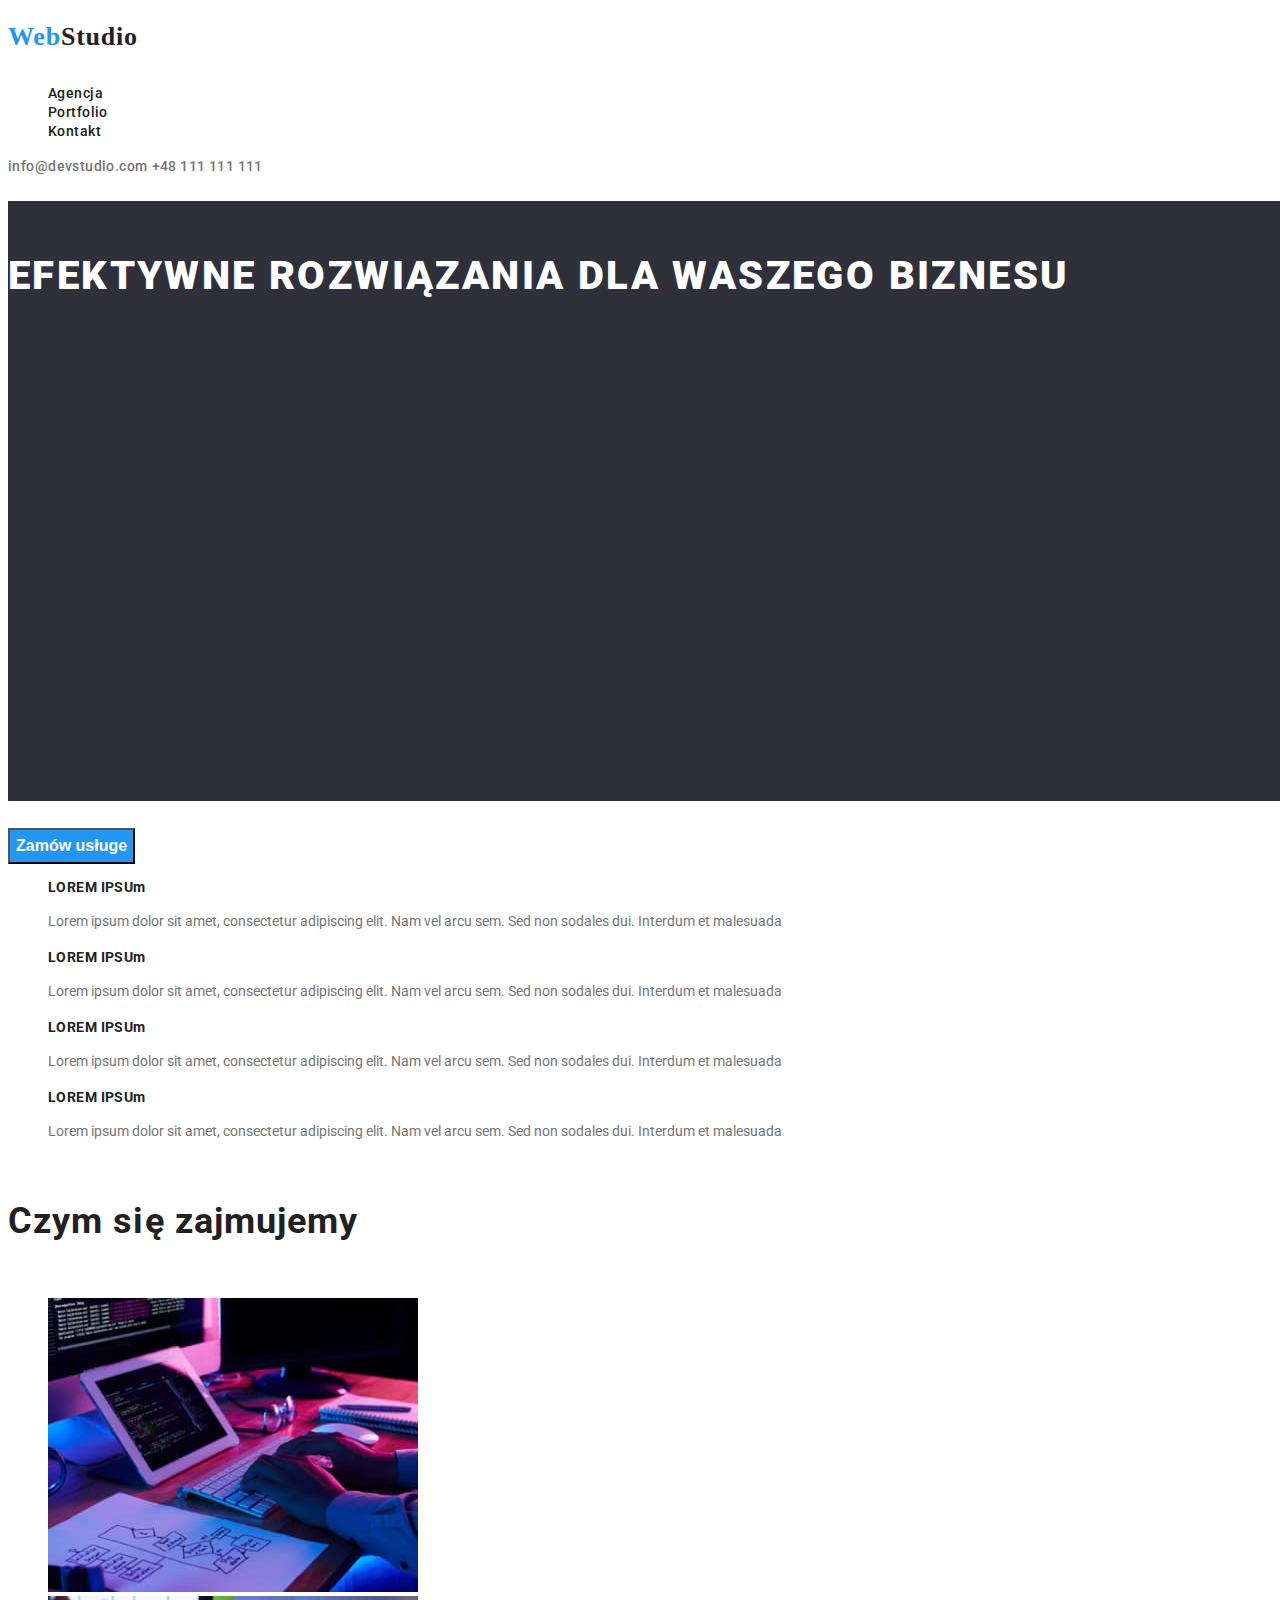
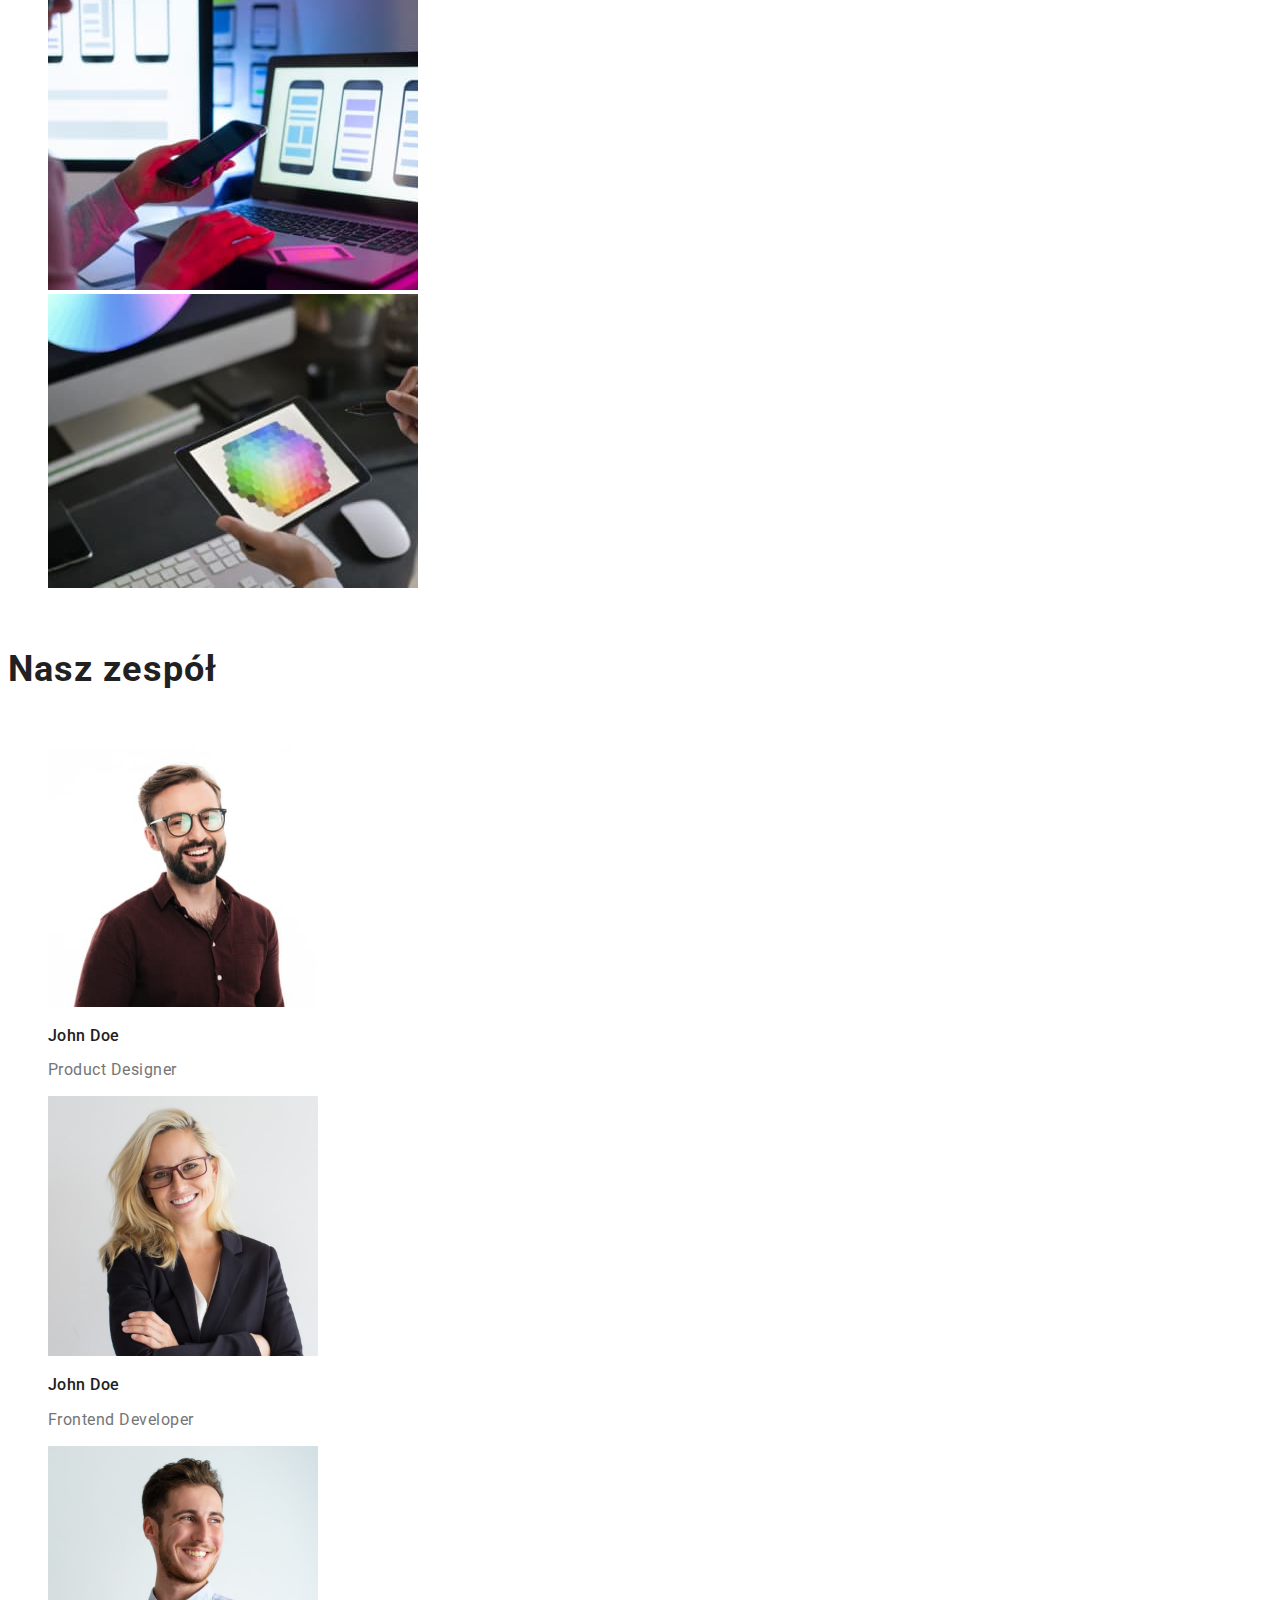
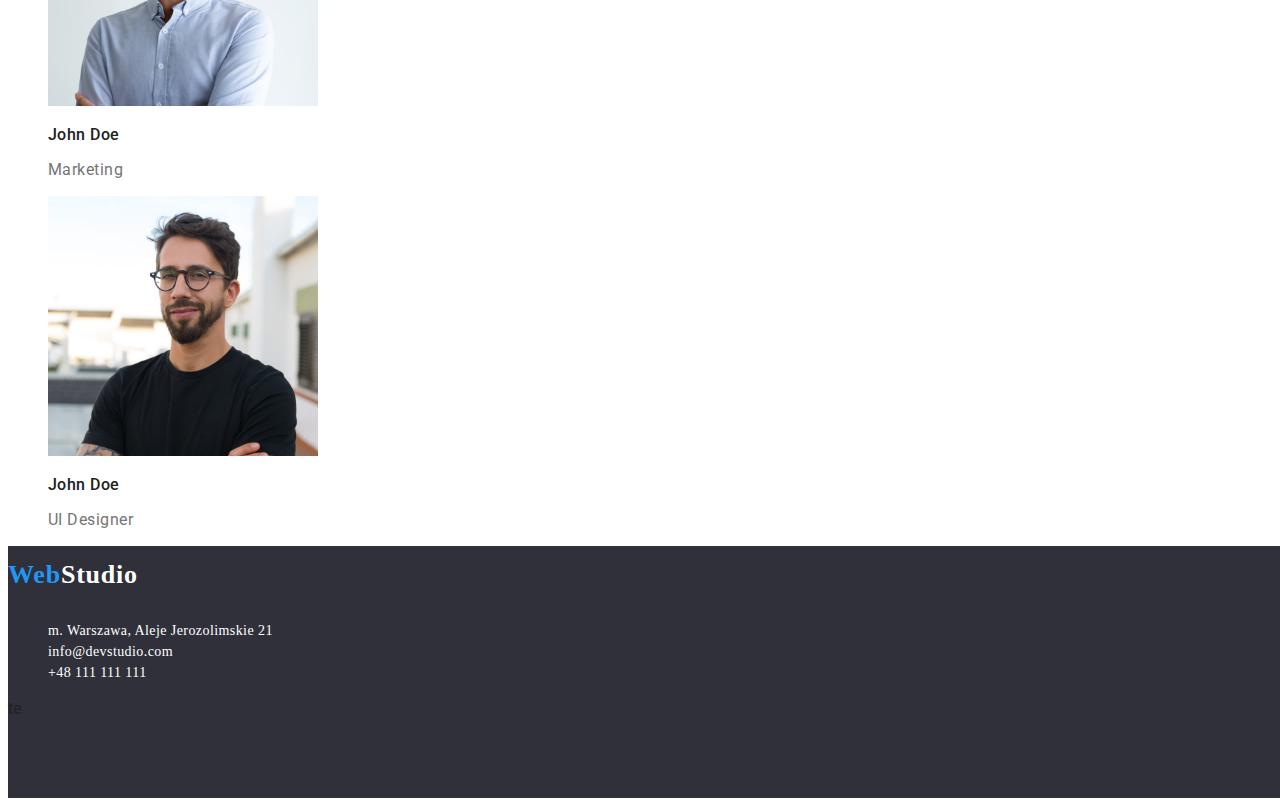
==== index.html @ a069da62 "first commit hw3" ====
<!DOCTYPE html>
<html lang="pl">
<head>
    <meta charset="UTF-8">
    <meta http-equiv="X-UA-Compatible" content="IE=edge">
    <meta name="viewport" content="width=device-width, initial-scale=1.0">
    <title>Document</title> 
    <link rel="stylesheet" href="./css/style.css">
    <link rel="preconnect" href="https://fonts.googleapis.com">
    <link rel="preconnect" href="https://fonts.gstatic.com" crossorigin>
    <link href="https://fonts.googleapis.com/css2?family=Roboto:wght@400;500;900&display=swap" rel="stylesheet">  
</head>
<body>
    <header> <!--Menu w Figmie - Główny nagłówek z linkami. WebStudio jest w liście?--> 
        <Span > 
            <a class="brand-logo" href="./index.html"><span class="first-half-webstudio">Web</span><span class="second-half-webstudio">Studio</span></a>
        </Span>
        <nav>
            <ul class="link">
                <li><a class="link-style" href="#">Agencja</a></li>
                <li><a class="link-style" href="./portfolio.html">Portfolio</a></li>
                <li><a class="link-style" href="#">Kontakt</a></li> 
            </ul> 
        </nav>  
         <a class="link-contact" href="mailto:info@devstudio.com">info@devstudio.com</a> 
         <a class="link-contact" href="tel:+48111111111">+48 111 111 111</a>
    </header> 
    <main> 
        <!--Szara sekcja z przyciskiem-->  
             <h1 class="large-text">EFEKTYWNE ROZWIĄZANIA DLA WASZEGO BIZNESU</h1> 
             <button class="bth1" type="button">Zamów usługe</button> 
        <!--Nasze atuty--> 
            <ul class="list-text">
                <li> 
                    <h3 class="list-text1">LOREM IPSUm</h3>
                    <p class="list-text2">Lorem ipsum dolor sit amet, consectetur adipiscing elit. Nam vel arcu sem. Sed non sodales dui. Interdum et malesuada<p>
                <li> 
                    <h3 class="list-text1">LOREM IPSUm</h3>
                    <p class="list-text2">Lorem ipsum dolor sit amet, consectetur adipiscing elit. Nam vel arcu sem. Sed non sodales dui. Interdum et malesuada<p>
                <li> 
                    <h3 class="list-text1">LOREM IPSUm</h3>
                    <p class="list-text2">Lorem ipsum dolor sit amet, consectetur adipiscing elit. Nam vel arcu sem. Sed non sodales dui. Interdum et malesuada<p>
                <li> 
                    <h3 class="list-text1">LOREM IPSUm</h3>
                    <p class="list-text2">Lorem ipsum dolor sit amet, consectetur adipiscing elit. Nam vel arcu sem. Sed non sodales dui. Interdum et malesuada<p>
                </li>
            </ul>
        <!--Czym się zajmujemy  bloki ze zdjęciami-->
            <h2 class="expert">Czym się zajmujemy</h2>
            <ul class="list-expert"> 
                <li> 
                    <img  
                        src="images/images1/box1.jpg"  
                        alt="programista piszący kod na klawiaturze"  
                        width="370"  
                        height="294" 
                    /> 
                </li>
                <li> 
                    <img  
                        src="images/images1/box2.jpg"  
                        alt="kobieta testuje aplikacje na telefonie"  
                        width="370" 
                        height="294" 
                    /> 
                </li>
                <li> 
                    <img  
                        src="images/images1/box3.jpg"  
                        alt="grafik wybierający kolor na tablecie"  
                        width="370"  
                        height="294" 
                    /> 
                <li>
            </ul>
        <!--Nasz zespół jest listą?-->
            <h2 class="team">Nasz zespół</h2>
            <ul class="list-team">   
                <li> 
                    <img  
                        src="images/images2/img1.jpg"  
                        alt="Mężczyzna w okularch i brązowej koszuli uśmiecha się"  
                        width="270"  
                        height="260" 
                    />  
                    <h3 class="team-name">John Doe</h3>
                    <p class="team-expert">Product Designer</p> 
                <li>  
                    <img  
                        src="images/images2/img2.jpg"  
                        alt="Kobieta w okularach uśmiecha się"  
                        width="270"  
                        height="260" 
                    />
                    <h3 class="team-name">John Doe</h3>
                    <p class="team-expert">Frontend Developer</p> 
                <li> 
                    <img  
                        src="images/images2/img3.jpg"  
                        alt="Mężczyzna w błękitnej koszuli uśmiecha się"  
                        width="270"  
                        height="260" 
                    />
                    <h3 class="team-name">John Doe</h3>
                    <p class="team-expert">Marketing</p>
                <li>
                    <img  
                        src="images/images2/img4.jpg"  
                        alt="Mężczyzna z zarostem i okularach uśmiecha się"  
                        width="270"  
                        height="260" 
                    />
                    <h3 class="team-name">John Doe</h3>
                    <p class="team-expert">UI Designer</p>
                </li>
            </ul>
    </main> 
    <footer>  
        <div class="background-foot"> 
            <a class="brand-logo" href="./index.html"><span class="first-half-webstudio">Web</span><span class="second-half-webstudio2">Studio</span></a>
            <address> 
                <ul class="list-adress">
                    <li><a class="adress-footer1" href="https://goo.gl/maps/7ZxhDKWCxvy8bxdD8"> m. Warszawa, Aleje Jerozolimskie 21</a></li>
                    <li><a class="adress-footer1" href="mailto:info@devstudio.com">info@devstudio.com</a></li>
                    <li><a class="adress-footer1" href="tel:+48111111111">+48 111 111 111</a></li>
                </ul> 
            </address>te
        </div>
    </footer>
</body>
</html>
---- css/style.css ----
body { 
    font-family: Roboto; sans-serif; 
    color: #212121;
 }  
  
.brand-logo { 
    text-decoration:none;
 }

.first-half-webstudio {
    font-family:Raleway;
    font-weight: 700;
    font-size: 26px;
    line-height: 1.93em;
    letter-spacing: 0.03em;
    color: #2196F3;
}

.second-half-webstudio {
    font-family: Raleway;
    font-weight: 700;
    font-size: 26px;
    line-height: 2.25em;
    letter-spacing: 0.03em;
    color: #212121;
}
.second-half-webstudio2 {
    font-family: Raleway;
    font-weight: 700;
    font-size: 26px;
    line-height: 2.25em;
    letter-spacing: 0.03em;
    color: #fff;
}
.link-style {   
    text-decoration: none; 
    font-weight: 500; 
    font-size: 14px;   
    line-height: 0.88em; 
    letter-spacing: 0.03em; 
    color: #212121;
}  

.link-contact { 
    text-decoration: none;
    color: #757575;
    font-weight: 500;
    font-size: 14px;
    line-height: 0.88em;
    letter-spacing: 0.03em;
} 
 
.link-contact:hover, .link-style:hover {  
    color: #2196F3;
} 
 
.bth1 { 
    background-color: #2196F3; 
    color: #ffff;
    font-weight: 700;
    font-size: 16px;
    line-height: 1.88em;
    cursor: pointer; 
}

.bth2 {
    font-weight: 500; 
    font-size: 16px; 
    line-height: 1.88em; 
    cursor: pointer;
}  

.bth2:hover, .bth2:focus { 
    background-color: #2196F3; 
    color: white; 
} 
 
.link, .list-bth, .list-adress, .list-works, .list-text, 
.list-team, .list-expert { 
    list-style-type: none; 
}  

.list-works1 {  
    font-weight: 700;
    font-size: 18px;
    line-height: 1.88em; 
    letter-spacing: 0.06em; 
} 

.list-works2 {  
    font-weight: 700;
    font-size: 16px;
    line-height: 1.88em; 
    letter-spacing: 0.03em;  
    color: #757575;
} 

.background-foot {
    background-color: #2f303a;
    width: 1600px; 
    height: 252px; 
    left: 0px;
    top: 2097px;
}

.adress-footer1 {  
    font-style: normal;
    text-decoration: none;
    color: #ffff;
    font-family: Raleway;
    font-size: 14px;
    line-height: 1.5em;
    letter-spacing: 0.03em;
}
.adress-footer2 {  
    font-style: normal;
    text-decoration: underline;
    color: rgb(255, 255, 255, 0.6);
    font-family: Raleway;
    font-size: 14px;
    line-height: 1.5em;
    letter-spacing: 0.03em;
} 
.adress-footer3 { 
    font-style: normal;
    text-decoration: none;
    color: rgb(255, 255, 255, 0.6);
    font-family: Raleway;
    font-size: 14px;
    line-height: 1.5em;
    letter-spacing: 0.03em;  
} 
 
.large-text { 
    width: 1600px; 
    height: 600px;
    left: 0px; 
    top:80px;
    font-weight: 900;
    font-size: 40px;
    line-height: 3.75em;
    letter-spacing: 0.06em;
    color: #ffff;  
    background-color: #2f303a;
}

.list-text1 { 
    font-weight: 700;
    font-size: 14px;
    line-height: 1.14em;
    letter-spacing: 0.03em;
}
 
.list-text2 { 
    font-size: 14px;
    line-height: 1.71em;
    letter: spacing 0.03em;; 
    color: #757575;
} 

.team, .expert {
    font-weight: 700;
    font-size: 36px;
    line-height: 2.63em;
    letter-spacing: 0.03em;
} 
 
.team-name {
    font-weight: 500;
    font-size: 16px;
    line-height: 1.18em;
    letter-spacing: 0.03em; 
} 
.team-expert { 
    font-size: 16px;
    line-height: 1.18em;
    letter-spacing: 0.03em; 
    color: #757575;
}
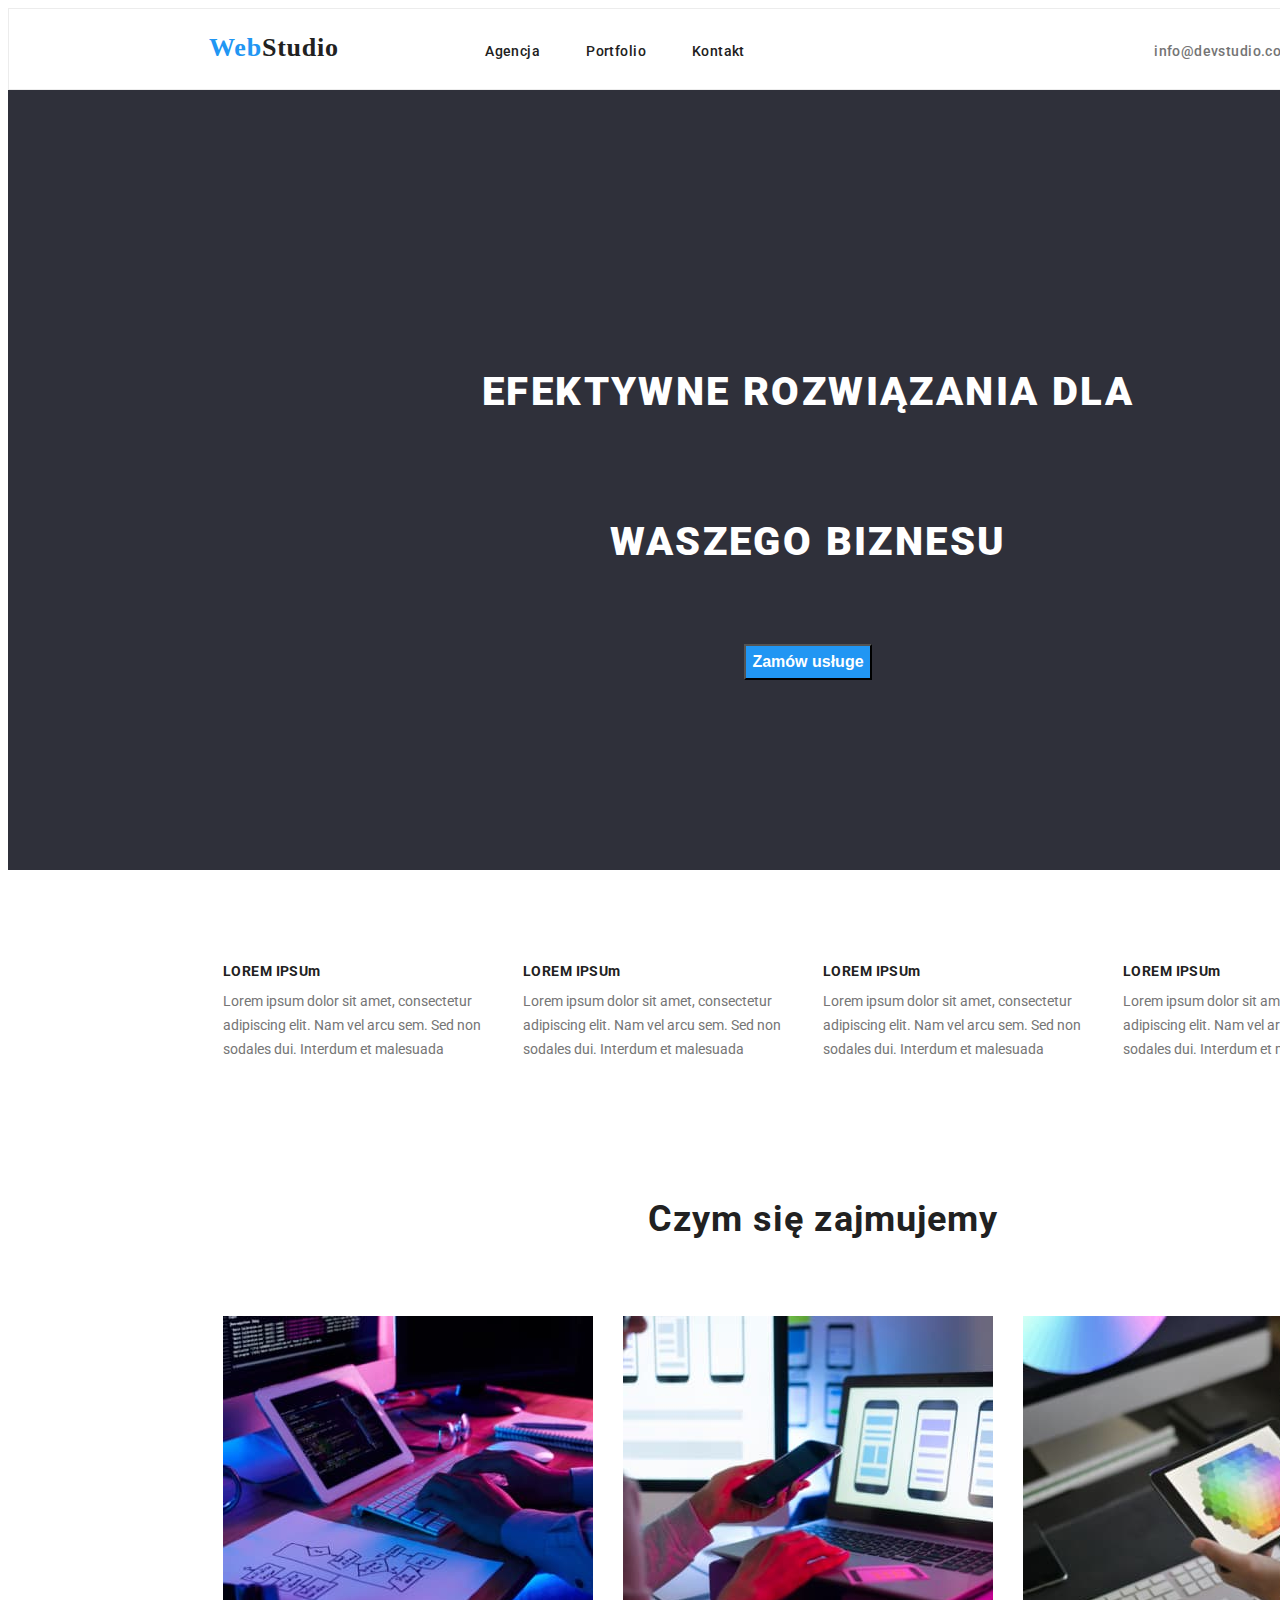
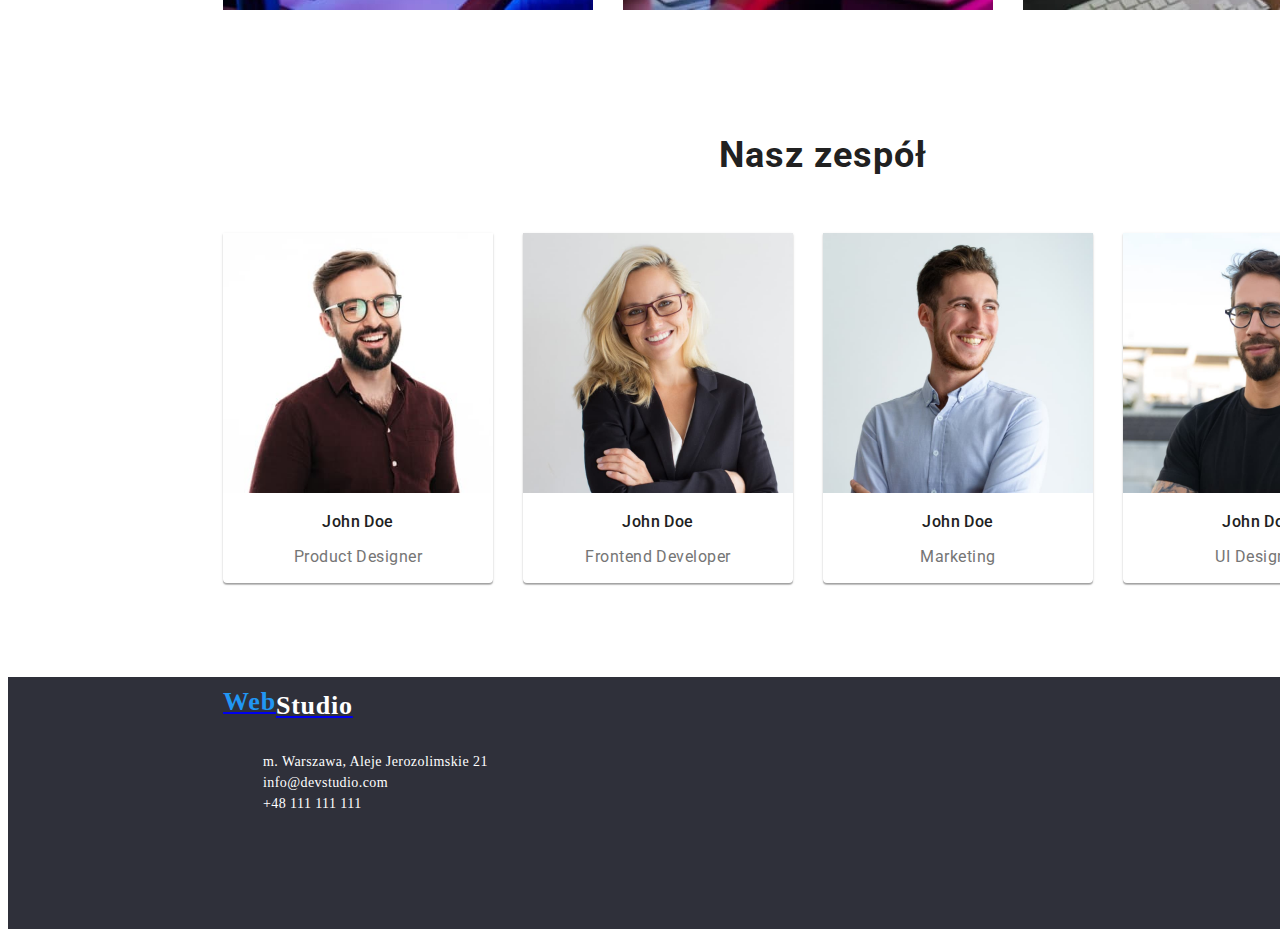
==== commit 7dbf8105: "feat: init hw03" ====
--- a/index.html
+++ b/index.html
@@ -5,50 +5,63 @@
     <meta http-equiv="X-UA-Compatible" content="IE=edge">
     <meta name="viewport" content="width=device-width, initial-scale=1.0">
     <title>Document</title> 
-    <link rel="stylesheet" href="./css/style.css">
+    <link rel="stylesheet" href="./css/style.css"> 
+    <link rel="stylesheet" href="./css/page-layout.css">
     <link rel="preconnect" href="https://fonts.googleapis.com">
     <link rel="preconnect" href="https://fonts.gstatic.com" crossorigin>
     <link href="https://fonts.googleapis.com/css2?family=Roboto:wght@400;500;900&display=swap" rel="stylesheet">  
-</head>
-<body>
-    <header> <!--Menu w Figmie - Główny nagłówek z linkami. WebStudio jest w liście?--> 
-        <Span > 
-            <a class="brand-logo" href="./index.html"><span class="first-half-webstudio">Web</span><span class="second-half-webstudio">Studio</span></a>
-        </Span>
-        <nav>
-            <ul class="link">
-                <li><a class="link-style" href="#">Agencja</a></li>
-                <li><a class="link-style" href="./portfolio.html">Portfolio</a></li>
-                <li><a class="link-style" href="#">Kontakt</a></li> 
-            </ul> 
-        </nav>  
-         <a class="link-contact" href="mailto:info@devstudio.com">info@devstudio.com</a> 
-         <a class="link-contact" href="tel:+48111111111">+48 111 111 111</a>
+</head> 
+
+<body> 
+    <header>
+       <div class="container" > 
+            <div class="navigation-list">
+                <div class="container-logo">
+                    <a class="brand-logo" href="./index.html"><span class="first-half-webstudio">Web</span><span class="second-half-webstudio">Studio</span></a>
+                </div> 
+                <nav>
+                    <ul class="link">
+                        <li><a class="link-style-agency" href="#">Agencja</a></li>
+                        <li><a class="link-style-portfolio" href="./portfolio.html">Portfolio</a></li>
+                        <li><a class="link-style-contact" href="#">Kontakt</a></li> 
+                    </ul> 
+                </nav>
+                <div class="contact-link">
+                    <a class="link-contact" href="mailto:info@devstudio.com">info@devstudio.com</a> 
+                    <a class="link-contact" href="tel:+48111111111">+48 111 111 111</a>  
+                </div>
+            </div>
+        </div>
     </header> 
-    <main> 
-        <!--Szara sekcja z przyciskiem-->  
-             <h1 class="large-text">EFEKTYWNE ROZWIĄZANIA DLA WASZEGO BIZNESU</h1> 
-             <button class="bth1" type="button">Zamów usługe</button> 
+    <main>  
+        <div class="container-first">
+            <!--Szara sekcja z przyciskiem-->  
+            <h1 class="large-text">EFEKTYWNE ROZWIĄZANIA DLA WASZEGO BIZNESU</h1>
+            <button class="bth1" type="button">Zamów usługe</button>
+        </div> 
+        <div class="container-second">
         <!--Nasze atuty--> 
             <ul class="list-text">
-                <li> 
+                <li class="list-text-li"> 
                     <h3 class="list-text1">LOREM IPSUm</h3>
                     <p class="list-text2">Lorem ipsum dolor sit amet, consectetur adipiscing elit. Nam vel arcu sem. Sed non sodales dui. Interdum et malesuada<p>
-                <li> 
+                <li class="list-text-li"> 
                     <h3 class="list-text1">LOREM IPSUm</h3>
                     <p class="list-text2">Lorem ipsum dolor sit amet, consectetur adipiscing elit. Nam vel arcu sem. Sed non sodales dui. Interdum et malesuada<p>
-                <li> 
+                <li class="list-text-li"> 
                     <h3 class="list-text1">LOREM IPSUm</h3>
                     <p class="list-text2">Lorem ipsum dolor sit amet, consectetur adipiscing elit. Nam vel arcu sem. Sed non sodales dui. Interdum et malesuada<p>
-                <li> 
+                <li class="list-tex-li"> 
                     <h3 class="list-text1">LOREM IPSUm</h3>
                     <p class="list-text2">Lorem ipsum dolor sit amet, consectetur adipiscing elit. Nam vel arcu sem. Sed non sodales dui. Interdum et malesuada<p>
                 </li>
-            </ul>
+            </ul> 
+         
+        
         <!--Czym się zajmujemy  bloki ze zdjęciami-->
             <h2 class="expert">Czym się zajmujemy</h2>
             <ul class="list-expert"> 
-                <li> 
+                <li class="list-expert-img"> 
                     <img  
                         src="images/images1/box1.jpg"  
                         alt="programista piszący kod na klawiaturze"  
@@ -56,7 +69,7 @@
                         height="294" 
                     /> 
                 </li>
-                <li> 
+                <li class="list-expert-img"> 
                     <img  
                         src="images/images1/box2.jpg"  
                         alt="kobieta testuje aplikacje na telefonie"  
@@ -64,7 +77,7 @@
                         height="294" 
                     /> 
                 </li>
-                <li> 
+                <li class="list-expert-img"> 
                     <img  
                         src="images/images1/box3.jpg"  
                         alt="grafik wybierający kolor na tablecie"  
@@ -72,11 +85,11 @@
                         height="294" 
                     /> 
                 <li>
-            </ul>
+            </ul> 
         <!--Nasz zespół jest listą?-->
             <h2 class="team">Nasz zespół</h2>
             <ul class="list-team">   
-                <li> 
+                <li class="team-images"> 
                     <img  
                         src="images/images2/img1.jpg"  
                         alt="Mężczyzna w okularch i brązowej koszuli uśmiecha się"  
@@ -85,7 +98,7 @@
                     />  
                     <h3 class="team-name">John Doe</h3>
                     <p class="team-expert">Product Designer</p> 
-                <li>  
+                <li class="team-images">  
                     <img  
                         src="images/images2/img2.jpg"  
                         alt="Kobieta w okularach uśmiecha się"  
@@ -94,7 +107,7 @@
                     />
                     <h3 class="team-name">John Doe</h3>
                     <p class="team-expert">Frontend Developer</p> 
-                <li> 
+                <li class="team-images"> 
                     <img  
                         src="images/images2/img3.jpg"  
                         alt="Mężczyzna w błękitnej koszuli uśmiecha się"  
@@ -103,7 +116,7 @@
                     />
                     <h3 class="team-name">John Doe</h3>
                     <p class="team-expert">Marketing</p>
-                <li>
+                <li class="team-images">
                     <img  
                         src="images/images2/img4.jpg"  
                         alt="Mężczyzna z zarostem i okularach uśmiecha się"  
@@ -113,19 +126,20 @@
                     <h3 class="team-name">John Doe</h3>
                     <p class="team-expert">UI Designer</p>
                 </li>
-            </ul>
+            </ul> 
+        </div>
     </main> 
     <footer>  
-        <div class="background-foot"> 
-            <a class="brand-logo" href="./index.html"><span class="first-half-webstudio">Web</span><span class="second-half-webstudio2">Studio</span></a>
+        <div class="container-footer"> 
+            <a class="brand-logo-footer" href="./index.html"><span class="first-half-webstudio">Web</span><span class="second-half-webstudio2">Studio</span></a>
             <address> 
                 <ul class="list-adress">
-                    <li><a class="adress-footer1" href="https://goo.gl/maps/7ZxhDKWCxvy8bxdD8"> m. Warszawa, Aleje Jerozolimskie 21</a></li>
-                    <li><a class="adress-footer1" href="mailto:info@devstudio.com">info@devstudio.com</a></li>
-                    <li><a class="adress-footer1" href="tel:+48111111111">+48 111 111 111</a></li>
+                    <li class="list-adress-maps"><a class="adress-footer1" href="https://goo.gl/maps/7ZxhDKWCxvy8bxdD8"> m. Warszawa, Aleje Jerozolimskie 21</a></li>
+                    <li class="list-adress-mail"><a class="adress-footer1" href="mailto:info@devstudio.com">info@devstudio.com</a></li>
+                    <li class="list-adres-tel"><a class="adress-footer1" href="tel:+48111111111">+48 111 111 111</a></li>
                 </ul> 
-            </address>te
+            </address>
         </div>
     </footer>
-</body>
+</body>  
 </html>--- a/css/style.css
+++ b/css/style.css
@@ -1,3 +1,4 @@
+
  body { 
     font-family: Roboto; sans-serif; 
     color: #212121;
@@ -16,7 +17,8 @@
     color: #2196F3;
 }
 
-.second-half-webstudio {
+.second-half-webstudio { 
+    display: inline-block;
     font-family: Raleway;
     font-weight: 700;
     font-size: 26px;
@@ -24,7 +26,8 @@
     letter-spacing: 0.03em;
     color: #212121;
 }
-.second-half-webstudio2 {
+.second-half-webstudio2 { 
+    display: block;
     font-family: Raleway;
     font-weight: 700;
     font-size: 26px;
@@ -32,7 +35,9 @@
     letter-spacing: 0.03em;
     color: #fff;
 }
-.link-style {   
+.link-style-agency, 
+.link-style-portfolio,
+.link-style-contact {   
     text-decoration: none; 
     font-weight: 500; 
     font-size: 14px;   
@@ -50,7 +55,9 @@
     letter-spacing: 0.03em;
 } 
  
-.link-contact:hover, .link-style:hover {  
+.link-style-agency:hover, 
+.link-style-portfolio:hover,
+.link-style-contact:hover {  
     color: #2196F3;
 } 
  
@@ -95,12 +102,8 @@
     color: #757575;
 } 
 
-.background-foot {
-    background-color: #2f303a;
-    width: 1600px; 
-    height: 252px; 
-    left: 0px;
-    top: 2097px;
+.container-footer {
+    background-color: #2f303a; 
 }
 
 .adress-footer1 {  
@@ -131,17 +134,12 @@
     letter-spacing: 0.03em;  
 } 
  
-.large-text { 
-    width: 1600px; 
-    height: 600px;
-    left: 0px; 
-    top:80px;
+.large-text {  
     font-weight: 900;
     font-size: 40px;
     line-height: 3.75em;
     letter-spacing: 0.06em;
     color: #ffff;  
-    background-color: #2f303a;
 }
 
 .list-text1 { 
--- a/css/page-layout.css
+++ b/css/page-layout.css
@@ -0,0 +1,197 @@
+*, 
+::before 
+::after{ 
+    box-sizing: border-box;  
+} 
+
+body{  
+    width: 1600px;
+    height: 2349px;
+
+}
+
+/* kontener menu z nawigacją - wspólna dla wszystkich kart*/
+.container{ 
+    width: 1600px;  
+    height: 80px;
+    border: 1px solid rgba(236,236,236,1);
+    margin: auto;
+} 
+
+.navigation-list{ 
+   width: 1200px;
+   height: 80px;
+   display: flex; 
+   justify-content: space-between;
+   align-items: baseline; 
+   margin: auto; 
+   padding: 0;
+
+} 
+
+.container-logo { 
+    width: 145px; 
+    height: 31px; 
+    display: flex; 
+    justify-content: space-between; 
+    align-items: baseline;
+} 
+  
+.link-style-agency, .link-style-portfolio{
+    padding-right: 46px;
+}
+
+
+.link{  
+    display: flex;
+    margin-left: 93px;
+    margin-top: 32px;
+    margin-bottom: 32px;
+    margin-right: 371px;
+    letter-spacing: 0.02em;
+    padding-left: 0;     
+} 
+  
+.contact-link { 
+    justify-content: space-between;
+}
+
+/* kontener z dużym tekstem i przyciskiem*/ 
+
+.container-first{ 
+    background-color: #2f303a; 
+    color: #FFFFFF; 
+    height: 300px;
+    top: 80px;
+    padding: 200px 452px 280px 452px;
+    text-align: center;
+} 
+  
+.large-text{ 
+    width: 696px; 
+}
+ 
+/* sekcja z tekstem lorem*/ 
+
+.container-second{ 
+    width: 1200px; 
+    margin: 94px 215px 94px 215px;
+}
+
+ .list-text{ 
+    display: flex; 
+    justify-content: space-between; 
+    padding-left: 0;
+ }
+
+.list-text1{ 
+    margin: auto;
+} 
+
+.list-text2{ 
+     
+    margin-top: 10px;
+    margin-right: 30px;
+    margin-bottom: 94px;
+} 
+   
+/* sekcja ze zdjęciami*/ 
+
+.expert{ 
+    text-align: center; 
+    margin-top: 0; 
+    margin-bottom: 50px;
+} 
+
+.list-expert{ 
+    display: flex;
+    margin-top: 50px;
+    margin-bottom: 94px;
+    padding-left: 0px;
+ }
+  
+.list-expert-img{ 
+    margin-right: 30px;
+}  
+
+ /*sekcja z zespołem*/ 
+
+.team{ 
+    text-align: center;
+} 
+
+ .list-team{
+    display: flex;
+    text-align: center;
+    margin-top: 0px;
+    padding-left: 0px;
+    margin-bottom: 94px;
+ } 
+  
+.team-images{
+    margin-right: 30px; 
+    box-shadow: 0px 1px 3px rgba(0, 0, 0, 0.12), 0px 1px 1px rgba(0, 0, 0, 0.14), 0px 2px 1px rgba(0, 0, 0, 0.2);
+    border-radius: 0px 0px 4px 4px;
+} 
+
+/* kontener ze stopą - wzpólna dla wszystkich kart*/ 
+ 
+footer{ 
+    width: 1600px; 
+    height: 252px; 
+    background-color: #2f303a;
+}
+
+.container-footer{
+    height: 252px; 
+    margin-left: 215px; 
+    margin-right: 215px;
+}
+ 
+.brand-logo-footer{ 
+    display: flex;
+}
+
+/* page layout portfolio*/ 
+
+  
+.list-bth{ 
+    display: flex;
+    gap: 8px;
+    margin-left: auto;
+    margin-top: 0px;
+    margin-bottom: 10px;
+    margin-right: auto;
+    padding-left: 0px;
+    width: 572px;
+    height: 54px;
+    letter-spacing: 0.03em; 
+    justify-content: center;
+     
+} 
+  
+
+.container-portfolio{ 
+    width: 1170px; 
+    height: 1360px;
+    margin-left: 215px; 
+    margin-right: 215px; 
+    margin-top: 94px;  
+    margin-bottom: 94px;
+}
+ 
+.list-works{ 
+    display: flex;
+    flex-wrap: wrap;
+    gap: 30px;
+    padding: 0;
+    flex-basis: calc((100% - 30px) / 3);
+    margin: 0;
+    
+}  
+ 
+.info-works{ 
+    border-left: 1px solid #EEEEEE;
+    border-right: 1px solid #EEEEEE;
+    border-bottom: 1px solid #EEEEEE;
+}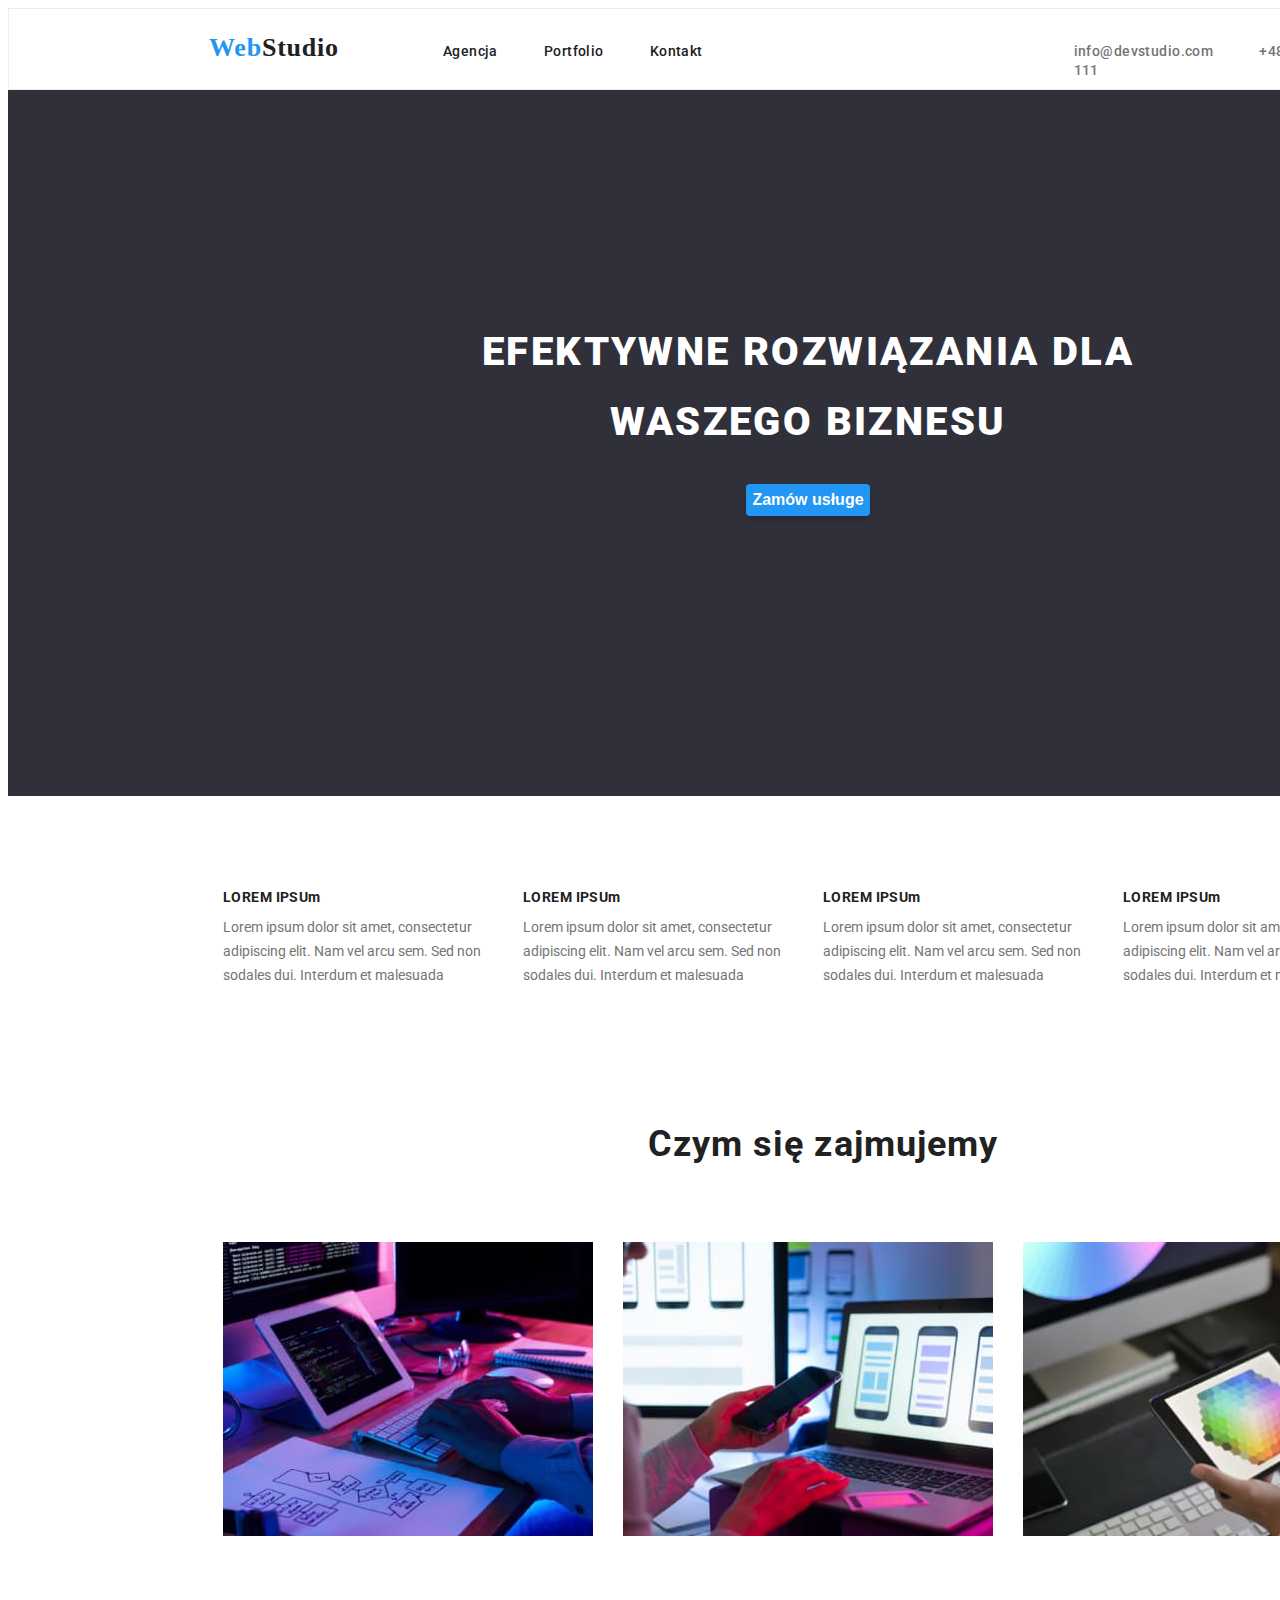
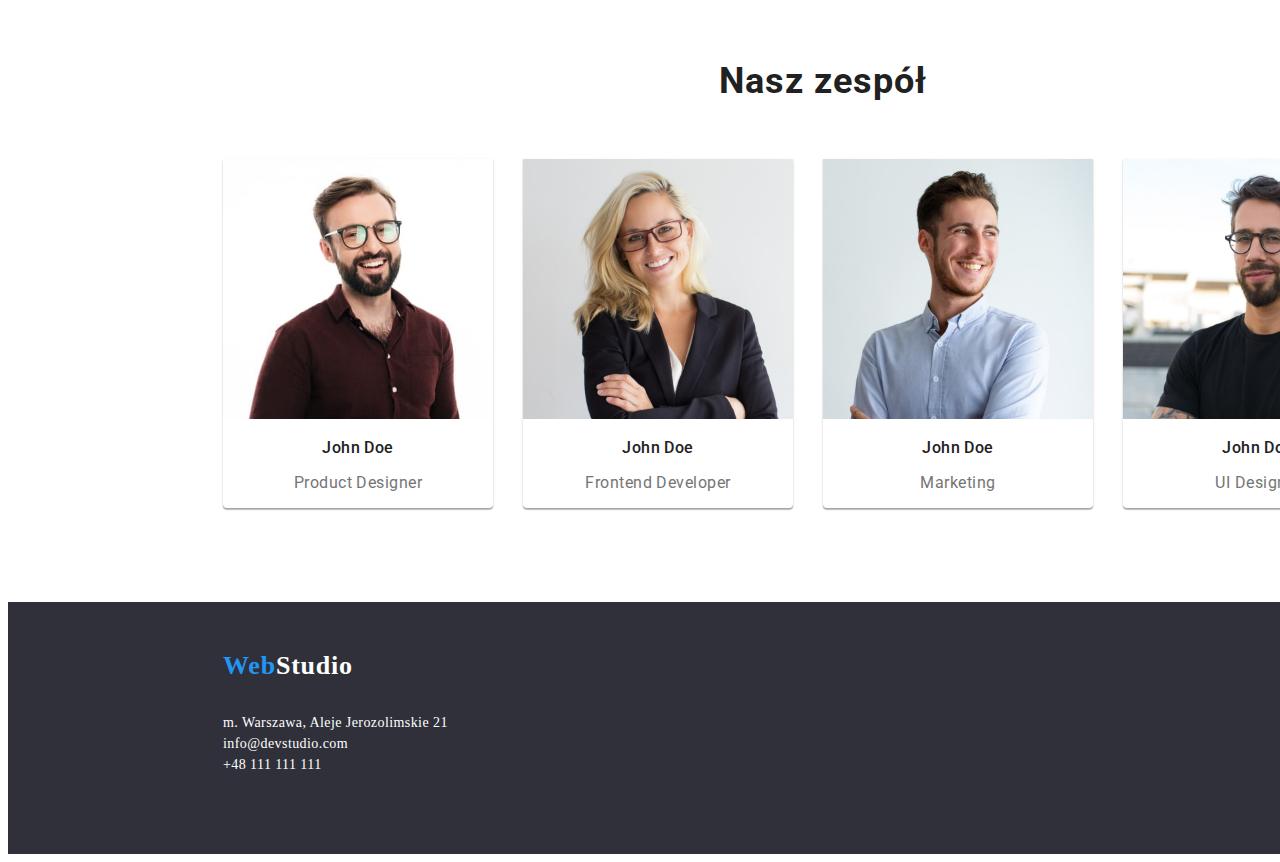
==== commit 9b445f35: "feat: init hw 3 corect" ====
--- a/index.html
+++ b/index.html
@@ -132,7 +132,7 @@
     <footer>  
         <div class="container-footer"> 
             <a class="brand-logo-footer" href="./index.html"><span class="first-half-webstudio">Web</span><span class="second-half-webstudio2">Studio</span></a>
-            <address> 
+            <address class="box-footer"> 
                 <ul class="list-adress">
                     <li class="list-adress-maps"><a class="adress-footer1" href="https://goo.gl/maps/7ZxhDKWCxvy8bxdD8"> m. Warszawa, Aleje Jerozolimskie 21</a></li>
                     <li class="list-adress-mail"><a class="adress-footer1" href="mailto:info@devstudio.com">info@devstudio.com</a></li>
--- a/css/style.css
+++ b/css/style.css
@@ -4,15 +4,16 @@
     color: #212121;
  }  
   
-.brand-logo { 
+.brand-logo, .brand-logo-footer { 
     text-decoration:none;
  }
 
-.first-half-webstudio {
+.first-half-webstudio { 
+    display: inline-block;
     font-family:Raleway;
     font-weight: 700;
     font-size: 26px;
-    line-height: 1.93em;
+    line-height: 2.25em;
     letter-spacing: 0.03em;
     color: #2196F3;
 }
@@ -26,14 +27,15 @@
     letter-spacing: 0.03em;
     color: #212121;
 }
-.second-half-webstudio2 { 
-    display: block;
+.second-half-webstudio2 {
+    display: inline-block;
     font-family: Raleway;
     font-weight: 700;
     font-size: 26px;
     line-height: 2.25em;
     letter-spacing: 0.03em;
-    color: #fff;
+    color: #fff; 
+    
 }
 .link-style-agency, 
 .link-style-portfolio,
@@ -68,13 +70,19 @@
     font-size: 16px;
     line-height: 1.88em;
     cursor: pointer; 
+    border-radius: 4px; 
+    box-shadow: 0px 4px 4px rgba(0,0,0, 0.15); 
+    border: 0;
 }
 
 .bth2 {
     font-weight: 500; 
     font-size: 16px; 
     line-height: 1.88em; 
-    cursor: pointer;
+    cursor: pointer; 
+    background-color: rgba(245, 244, 250, 1) ; 
+    border: #fff; 
+    border-radius: 4px;
 }  
 
 .bth2:hover, .bth2:focus { 
@@ -115,29 +123,11 @@
     line-height: 1.5em;
     letter-spacing: 0.03em;
 }
-.adress-footer2 {  
-    font-style: normal;
-    text-decoration: underline;
-    color: rgb(255, 255, 255, 0.6);
-    font-family: Raleway;
-    font-size: 14px;
-    line-height: 1.5em;
-    letter-spacing: 0.03em;
-} 
-.adress-footer3 { 
-    font-style: normal;
-    text-decoration: none;
-    color: rgb(255, 255, 255, 0.6);
-    font-family: Raleway;
-    font-size: 14px;
-    line-height: 1.5em;
-    letter-spacing: 0.03em;  
-} 
- 
+
 .large-text {  
     font-weight: 900;
     font-size: 40px;
-    line-height: 3.75em;
+    line-height: 1.75em;
     letter-spacing: 0.06em;
     color: #ffff;  
 }
@@ -175,6 +165,4 @@
     letter-spacing: 0.03em; 
     color: #757575;
 } 
- 
-
-     
+ --- a/css/page-layout.css
+++ b/css/page-layout.css
@@ -6,8 +6,6 @@
 
 body{  
     width: 1600px;
-    height: 2349px;
-
 }
 
 /* kontener menu z nawigacją - wspólna dla wszystkich kart*/
@@ -34,13 +32,12 @@
     height: 31px; 
     display: flex; 
     justify-content: space-between; 
-    align-items: baseline;
+    padding: 0; 
 } 
   
 .link-style-agency, .link-style-portfolio{
     padding-right: 46px;
 }
-
 
 .link{  
     display: flex;
@@ -53,7 +50,12 @@
 } 
   
 .contact-link { 
-    justify-content: space-between;
+    justify-content: space-between; 
+    width: 345px; 
+} 
+ 
+.link-contact{ 
+    padding-right: 42px;
 }
 
 /* kontener z dużym tekstem i przyciskiem*/ 
@@ -61,10 +63,10 @@
 .container-first{ 
     background-color: #2f303a; 
     color: #FFFFFF; 
-    height: 300px;
     top: 80px;
     padding: 200px 452px 280px 452px;
-    text-align: center;
+    text-align: center; 
+    margin: auto;
 } 
   
 .large-text{ 
@@ -143,13 +145,15 @@
 }
 
 .container-footer{
-    height: 252px; 
+    height: auto; 
     margin-left: 215px; 
-    margin-right: 215px;
-}
- 
-.brand-logo-footer{ 
-    display: flex;
+    margin-right: 215px;  
+    padding-top: 35px; 
+ 
+}
+ 
+.list-adress{ 
+    padding-left: 0;
 }
 
 /* page layout portfolio*/ 
@@ -187,7 +191,6 @@
     padding: 0;
     flex-basis: calc((100% - 30px) / 3);
     margin: 0;
-    
 }  
  
 .info-works{ 
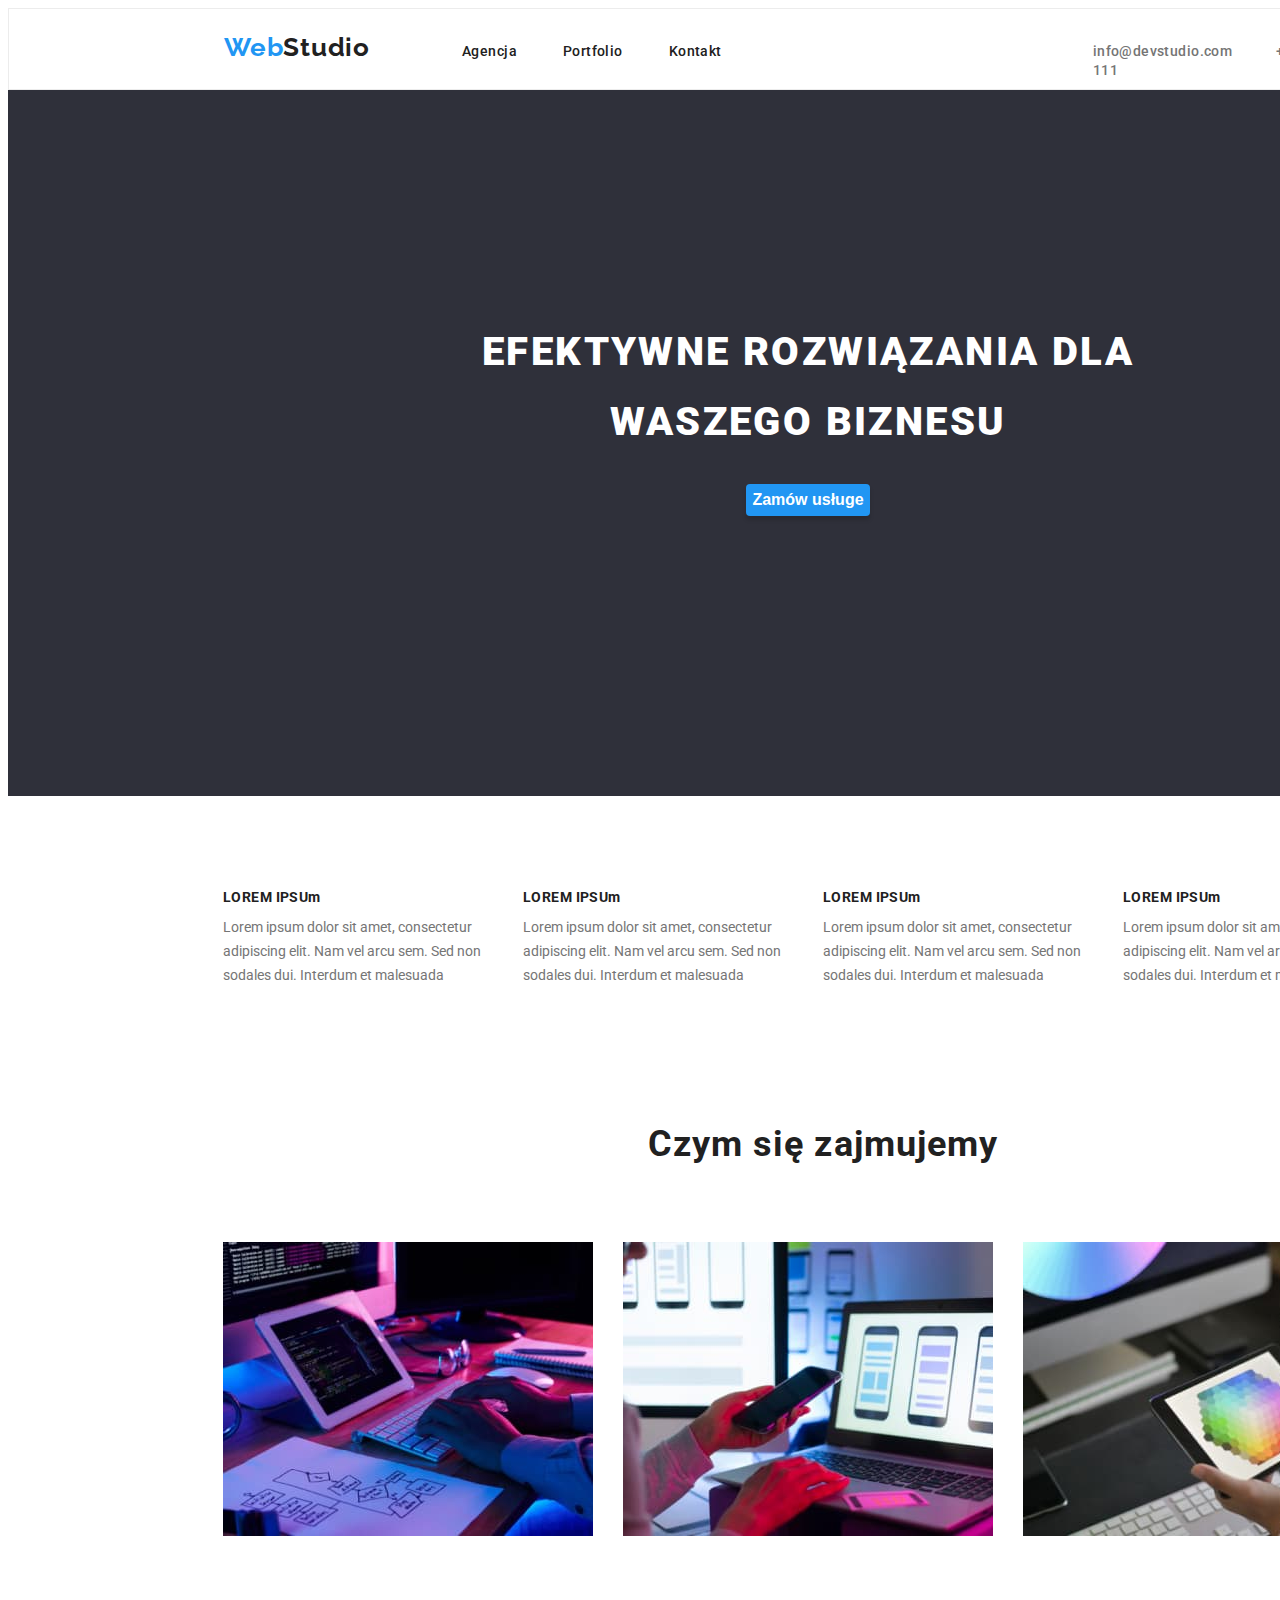
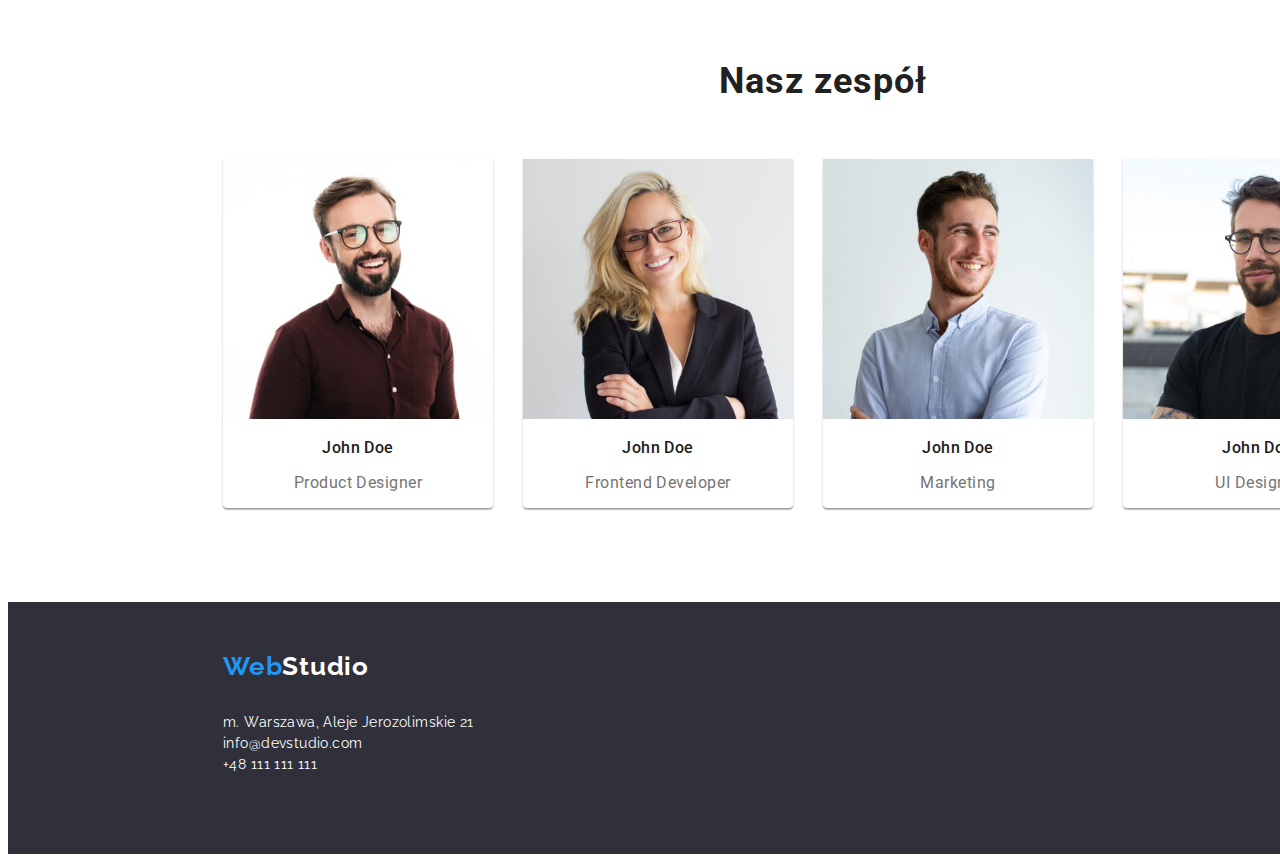
==== commit 668d2b9f: "corect hw3" ====
--- a/index.html
+++ b/index.html
@@ -4,12 +4,16 @@
     <meta charset="UTF-8">
     <meta http-equiv="X-UA-Compatible" content="IE=edge">
     <meta name="viewport" content="width=device-width, initial-scale=1.0">
-    <title>Document</title> 
+    <title>Document</title>  
+    <link rel="stylesheet" href="https://cdnjs.cloudflare.com/ajax/libs/modern-normalize/2.0.0/modern-normalize.css"
+    integrity="sha512-gA2Bvu0/hw4oj0Lp8ZHjK+o3S4BE5m8d/wNVy6ktKLhHKPpWLQwv9ixzuWirWOakoJqlBdePq2NhoCaUOQ5npQ=="
+    rossorigin="anonymous" referrerpolicy="no-referrer" />
     <link rel="stylesheet" href="./css/style.css"> 
     <link rel="stylesheet" href="./css/page-layout.css">
     <link rel="preconnect" href="https://fonts.googleapis.com">
     <link rel="preconnect" href="https://fonts.gstatic.com" crossorigin>
-    <link href="https://fonts.googleapis.com/css2?family=Roboto:wght@400;500;900&display=swap" rel="stylesheet">  
+    <link href="https://fonts.googleapis.com/css2?family=Raleway:wght@700&family=Roboto:wght@400;500;900&display=swap" rel="stylesheet">
+
 </head> 
 
 <body> 
--- a/css/style.css
+++ b/css/style.css
@@ -1,18 +1,19 @@
 
  body { 
-    font-family: Roboto; sans-serif; 
+    font-family:"Roboto"; sans-serif; 
     color: #212121;
  }  
   
 .brand-logo, .brand-logo-footer { 
-    text-decoration:none;
+    text-decoration:none; 
+    display: flex;
  }
 
 .first-half-webstudio { 
     display: inline-block;
     font-family:Raleway;
     font-weight: 700;
-    font-size: 26px;
+    font-size: 26px; 
     line-height: 2.25em;
     letter-spacing: 0.03em;
     color: #2196F3;
@@ -39,7 +40,8 @@
 }
 .link-style-agency, 
 .link-style-portfolio,
-.link-style-contact {   
+.link-style-contact {    
+    font-family: Roboto;
     text-decoration: none; 
     font-weight: 500; 
     font-size: 14px;   
@@ -142,7 +144,7 @@
 .list-text2 { 
     font-size: 14px;
     line-height: 1.71em;
-    letter: spacing 0.03em;; 
+    letter-spacing 0.03em;; 
     color: #757575;
 } 
 
--- a/css/page-layout.css
+++ b/css/page-layout.css
@@ -22,7 +22,7 @@
    display: flex; 
    justify-content: space-between;
    align-items: baseline; 
-   margin: auto; 
+   margin-left: 215px; 
    padding: 0;
 
 } 
@@ -55,7 +55,7 @@
 } 
  
 .link-contact{ 
-    padding-right: 42px;
+    padding-right: 40px;
 }
 
 /* kontener z dużym tekstem i przyciskiem*/ 
